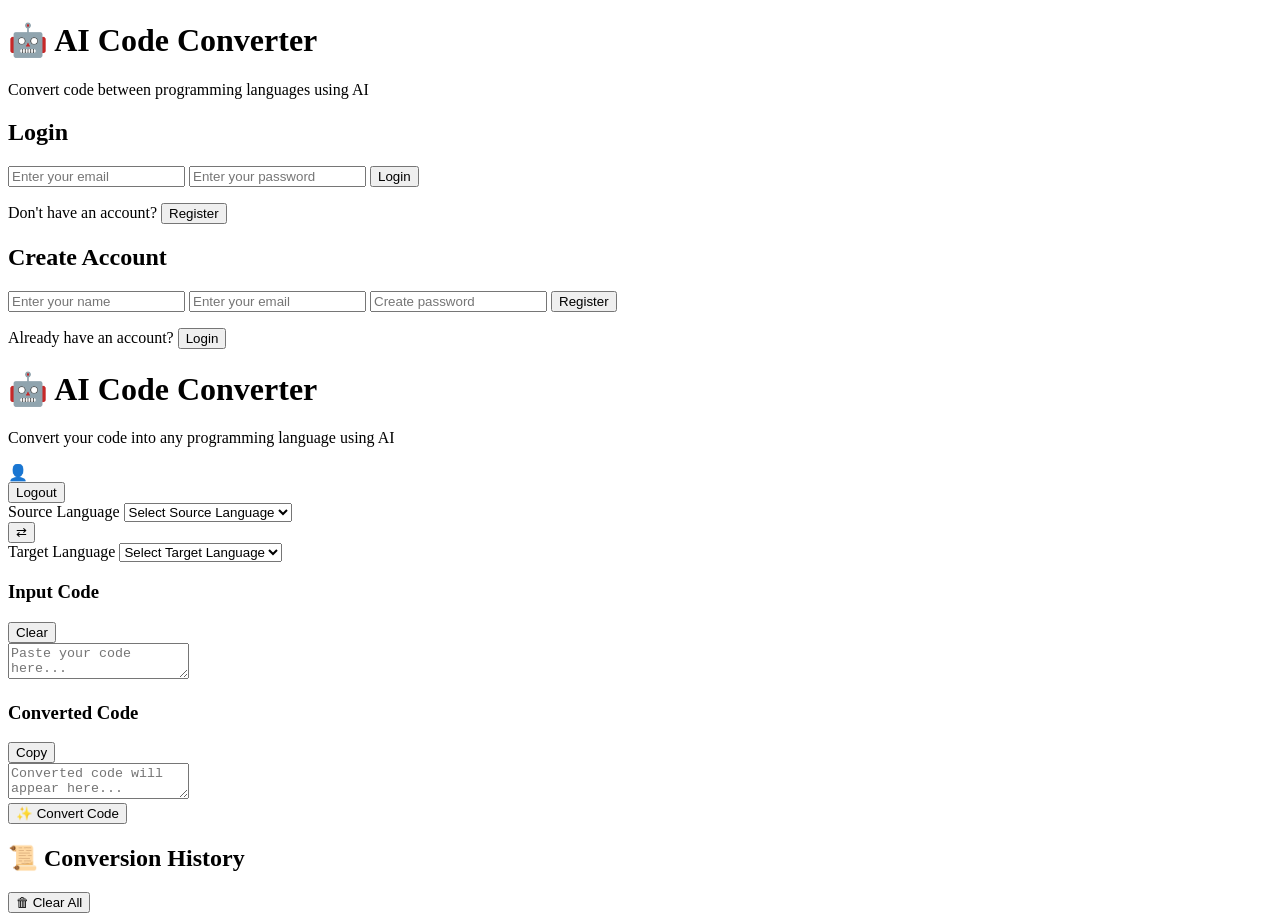
==== frontend/index.html @ 938c213e "first commit" ====
<!DOCTYPE html>
<html lang="en">

<head>

    <meta charset="UTF-8">

    <meta
        name="viewport"
        content="width=device-width, initial-scale=1.0"
    >

    <title>AI Code Converter</title>

    <link
        rel="stylesheet"
        href="/static/style.css"
    >

</head>


<body>


<!-- =========================
     AUTH CONTAINER
========================= -->

<div id="authContainer">

    <div class="auth-card">

        <h1>🤖 AI Code Converter</h1>

        <p>
            Convert code between programming languages using AI
        </p>


        <!-- =========================
             LOGIN FORM
        ========================= -->

        <div
            id="loginForm"
            class="auth-form"
        >

            <h2>Login</h2>


            <input
                type="email"
                id="loginEmail"
                placeholder="Enter your email"
            >


            <input
                type="password"
                id="loginPassword"
                placeholder="Enter your password"
            >


            <button
                type="button"
                id="loginButton"
            >
                Login
            </button>


            <p class="auth-switch">

                Don't have an account?

                <button
                    type="button"
                    id="showRegister"
                    class="link-button"
                >
                    Register
                </button>

            </p>

        </div>



        <!-- =========================
             REGISTER FORM
        ========================= -->

        <div
            id="registerForm"
            class="auth-form hidden"
        >

            <h2>Create Account</h2>


            <input
                type="text"
                id="registerName"
                placeholder="Enter your name"
            >


            <input
                type="email"
                id="registerEmail"
                placeholder="Enter your email"
            >


            <input
                type="password"
                id="registerPassword"
                placeholder="Create password"
            >


            <button
                type="button"
                id="registerButton"
            >
                Register
            </button>


            <p class="auth-switch">

                Already have an account?

                <button
                    type="button"
                    id="showLogin"
                    class="link-button"
                >
                    Login
                </button>

            </p>

        </div>


        <p id="authMessage"></p>

    </div>

</div>



<!-- =========================
     MAIN APPLICATION
========================= -->

<div
    class="container hidden"
    id="appContainer"
>


    <!-- TOP BAR -->

    <div class="top-bar">

        <div>

            <h1>
                🤖 AI Code Converter
            </h1>

            <p>
                Convert your code into any programming language using AI
            </p>

        </div>


        <div class="profile-section">

            <div class="profile-info">

                <span>👤</span>

                <div>

                    <strong id="profileName"></strong>

                    <small id="profileEmail"></small>

                </div>

            </div>


            <button
                type="button"
                id="logoutButton"
                class="logout-button"
            >
                Logout
            </button>

        </div>

    </div>



    <!-- =========================
         LANGUAGE SELECT
    ========================= -->

    <div class="language-container">


        <div class="language-box">

            <label for="sourceLanguage">
                Source Language
            </label>


            <select id="sourceLanguage">

                <option
                    value=""
                    selected
                    disabled
                >
                    Select Source Language
                </option>

                <option value="Python">Python</option>
                <option value="JavaScript">JavaScript</option>
                <option value="TypeScript">TypeScript</option>
                <option value="Java">Java</option>
                <option value="C">C</option>
                <option value="C++">C++</option>
                <option value="C#">C#</option>
                <option value="Go">Go</option>
                <option value="Rust">Rust</option>
                <option value="PHP">PHP</option>
                <option value="Ruby">Ruby</option>
                <option value="Swift">Swift</option>
                <option value="Kotlin">Kotlin</option>
                <option value="Dart">Dart</option>
                <option value="R">R</option>
                <option value="Scala">Scala</option>
                <option value="Perl">Perl</option>
                <option value="Lua">Lua</option>
                <option value="MATLAB">MATLAB</option>
                <option value="Julia">Julia</option>
                <option value="Haskell">Haskell</option>
                <option value="Elixir">Elixir</option>
                <option value="Erlang">Erlang</option>
                <option value="F#">F#</option>
                <option value="VB.NET">VB.NET</option>
                <option value="Objective-C">Objective-C</option>
                <option value="Assembly">Assembly</option>
                <option value="Fortran">Fortran</option>
                <option value="COBOL">COBOL</option>
                <option value="Groovy">Groovy</option>
                <option value="Solidity">Solidity</option>
                <option value="Racket">Racket</option>
                <option value="Scheme">Scheme</option>
                <option value="Common Lisp">Common Lisp</option>
                <option value="Prolog">Prolog</option>
                <option value="Pascal">Pascal</option>
                <option value="Delphi">Delphi</option>

            </select>

        </div>



        <button
            type="button"
            id="swapButton"
            class="swap-button"
        >
            ⇄
        </button>



        <div class="language-box">

            <label for="targetLanguage">
                Target Language
            </label>


            <select id="targetLanguage">

                <option
                    value=""
                    selected
                    disabled
                >
                    Select Target Language
                </option>

                <option value="Python">Python</option>
                <option value="JavaScript">JavaScript</option>
                <option value="TypeScript">TypeScript</option>
                <option value="Java">Java</option>
                <option value="C">C</option>
                <option value="C++">C++</option>
                <option value="C#">C#</option>
                <option value="Go">Go</option>
                <option value="Rust">Rust</option>
                <option value="PHP">PHP</option>
                <option value="Ruby">Ruby</option>
                <option value="Swift">Swift</option>
                <option value="Kotlin">Kotlin</option>
                <option value="Dart">Dart</option>
                <option value="R">R</option>
                <option value="Scala">Scala</option>
                <option value="Perl">Perl</option>
                <option value="Lua">Lua</option>
                <option value="MATLAB">MATLAB</option>
                <option value="Julia">Julia</option>
                <option value="Haskell">Haskell</option>
                <option value="Elixir">Elixir</option>
                <option value="Erlang">Erlang</option>
                <option value="F#">F#</option>
                <option value="VB.NET">VB.NET</option>
                <option value="Objective-C">Objective-C</option>
                <option value="Assembly">Assembly</option>
                <option value="Fortran">Fortran</option>
                <option value="COBOL">COBOL</option>
                <option value="Groovy">Groovy</option>
                <option value="Solidity">Solidity</option>
                <option value="Racket">Racket</option>
                <option value="Scheme">Scheme</option>
                <option value="Common Lisp">Common Lisp</option>
                <option value="Prolog">Prolog</option>
                <option value="Pascal">Pascal</option>
                <option value="Delphi">Delphi</option>

            </select>

        </div>

    </div>



    <!-- =========================
         CODE EDITORS
    ========================= -->

    <div class="code-container">


        <div class="code-box">

            <div class="code-title">

                <h3>Input Code</h3>

                <button
                    type="button"
                    id="clearButton"
                    class="small-button"
                >
                    Clear
                </button>

            </div>


            <textarea
                id="inputCode"
                placeholder="Paste your code here..."
            ></textarea>

        </div>



        <div class="code-box">

            <div class="code-title">

                <h3>Converted Code</h3>

                <button
                    type="button"
                    id="copyButton"
                    class="small-button"
                >
                    Copy
                </button>

            </div>


            <textarea
                id="outputCode"
                placeholder="Converted code will appear here..."
                readonly
            ></textarea>

        </div>

    </div>



    <!-- =========================
         CONVERT BUTTON
    ========================= -->

    <div class="button-container">

        <button
            type="button"
            id="convertButton"
            class="convert-button"
        >
            ✨ Convert Code
        </button>

    </div>


    <p id="statusMessage"></p>



    <!-- =========================
         HISTORY
    ========================= -->

    <div class="history-section">

        <div class="history-header">

            <h2>
                📜 Conversion History
            </h2>


            <button
                type="button"
                id="clearHistoryButton"
                class="danger-button"
            >
                🗑 Clear All
            </button>

        </div>


        <div id="historyList"></div>

    </div>


</div>



<!-- JAVASCRIPT -->

<script
    src="/static/script.js"
></script>


</body>

</html>
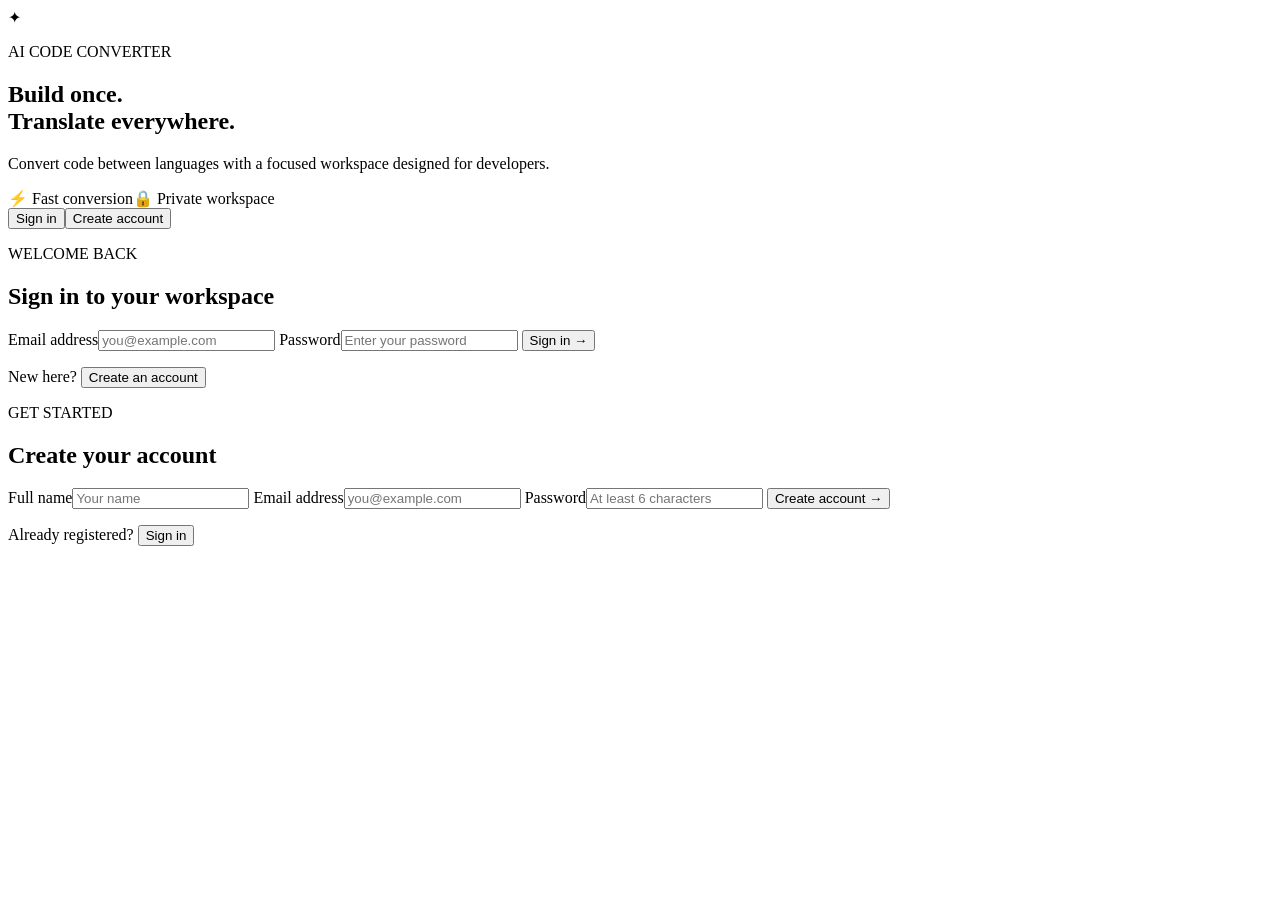
==== commit 5de5516e: "fix the ui and use SqlLint database" ====
--- a/frontend/index.html
+++ b/frontend/index.html
@@ -1,483 +1,40 @@
 <!DOCTYPE html>
 <html lang="en">
-
 <head>
-
     <meta charset="UTF-8">
-
-    <meta
-        name="viewport"
-        content="width=device-width, initial-scale=1.0"
-    >
-
-    <title>AI Code Converter</title>
-
-    <link
-        rel="stylesheet"
-        href="/static/style.css"
-    >
-
+    <meta name="viewport" content="width=device-width, initial-scale=1.0">
+    <title>Welcome · AI Code Converter</title>
+    <link rel="stylesheet" href="/static/style.css">
 </head>
-
-
-<body>
-
-
-<!-- =========================
-     AUTH CONTAINER
-========================= -->
-
-<div id="authContainer">
-
-    <div class="auth-card">
-
-        <h1>🤖 AI Code Converter</h1>
-
-        <p>
-            Convert code between programming languages using AI
-        </p>
-
-
-        <!-- =========================
-             LOGIN FORM
-        ========================= -->
-
-        <div
-            id="loginForm"
-            class="auth-form"
-        >
-
-            <h2>Login</h2>
-
-
-            <input
-                type="email"
-                id="loginEmail"
-                placeholder="Enter your email"
-            >
-
-
-            <input
-                type="password"
-                id="loginPassword"
-                placeholder="Enter your password"
-            >
-
-
-            <button
-                type="button"
-                id="loginButton"
-            >
-                Login
-            </button>
-
-
-            <p class="auth-switch">
-
-                Don't have an account?
-
-                <button
-                    type="button"
-                    id="showRegister"
-                    class="link-button"
-                >
-                    Register
-                </button>
-
-            </p>
-
-        </div>
-
-
-
-        <!-- =========================
-             REGISTER FORM
-        ========================= -->
-
-        <div
-            id="registerForm"
-            class="auth-form hidden"
-        >
-
-            <h2>Create Account</h2>
-
-
-            <input
-                type="text"
-                id="registerName"
-                placeholder="Enter your name"
-            >
-
-
-            <input
-                type="email"
-                id="registerEmail"
-                placeholder="Enter your email"
-            >
-
-
-            <input
-                type="password"
-                id="registerPassword"
-                placeholder="Create password"
-            >
-
-
-            <button
-                type="button"
-                id="registerButton"
-            >
-                Register
-            </button>
-
-
-            <p class="auth-switch">
-
-                Already have an account?
-
-                <button
-                    type="button"
-                    id="showLogin"
-                    class="link-button"
-                >
-                    Login
-                </button>
-
-            </p>
-
-        </div>
-
-
-        <p id="authMessage"></p>
-
-    </div>
-
-</div>
-
-
-
-<!-- =========================
-     MAIN APPLICATION
-========================= -->
-
-<div
-    class="container hidden"
-    id="appContainer"
->
-
-
-    <!-- TOP BAR -->
-
-    <div class="top-bar">
-
-        <div>
-
-            <h1>
-                🤖 AI Code Converter
-            </h1>
-
-            <p>
-                Convert your code into any programming language using AI
-            </p>
-
-        </div>
-
-
-        <div class="profile-section">
-
-            <div class="profile-info">
-
-                <span>👤</span>
-
-                <div>
-
-                    <strong id="profileName"></strong>
-
-                    <small id="profileEmail"></small>
-
-                </div>
-
+<body class="auth-page-shell">
+    <main id="authContainer" class="auth-layout">
+        <section class="auth-hero">
+            <div class="brand-mark">✦</div>
+            <p class="eyebrow">AI CODE CONVERTER</p>
+            <h1>Build once.<br><span>Translate everywhere.</span></h1>
+            <p class="hero-copy">Convert code between languages with a focused workspace designed for developers.</p>
+            <div class="hero-pills"><span>⚡ Fast conversion</span><span>🔒 Private workspace</span></div>
+        </section>
+        <section class="auth-card">
+            <div class="auth-tabs"><button id="loginTab" class="auth-tab active">Sign in</button><button id="registerTab" class="auth-tab">Create account</button></div>
+            <div id="loginForm" class="auth-form">
+                <p class="eyebrow">WELCOME BACK</p><h2>Sign in to your workspace</h2>
+                <label for="loginEmail">Email address</label><input type="email" id="loginEmail" placeholder="you@example.com" autocomplete="email">
+                <label for="loginPassword">Password</label><input type="password" id="loginPassword" placeholder="Enter your password" autocomplete="current-password">
+                <button type="button" id="loginButton" class="primary-button">Sign in <span>→</span></button>
+                <p class="auth-switch">New here? <button type="button" id="showRegister" class="link-button">Create an account</button></p>
             </div>
-
-
-            <button
-                type="button"
-                id="logoutButton"
-                class="logout-button"
-            >
-                Logout
-            </button>
-
-        </div>
-
-    </div>
-
-
-
-    <!-- =========================
-         LANGUAGE SELECT
-    ========================= -->
-
-    <div class="language-container">
-
-
-        <div class="language-box">
-
-            <label for="sourceLanguage">
-                Source Language
-            </label>
-
-
-            <select id="sourceLanguage">
-
-                <option
-                    value=""
-                    selected
-                    disabled
-                >
-                    Select Source Language
-                </option>
-
-                <option value="Python">Python</option>
-                <option value="JavaScript">JavaScript</option>
-                <option value="TypeScript">TypeScript</option>
-                <option value="Java">Java</option>
-                <option value="C">C</option>
-                <option value="C++">C++</option>
-                <option value="C#">C#</option>
-                <option value="Go">Go</option>
-                <option value="Rust">Rust</option>
-                <option value="PHP">PHP</option>
-                <option value="Ruby">Ruby</option>
-                <option value="Swift">Swift</option>
-                <option value="Kotlin">Kotlin</option>
-                <option value="Dart">Dart</option>
-                <option value="R">R</option>
-                <option value="Scala">Scala</option>
-                <option value="Perl">Perl</option>
-                <option value="Lua">Lua</option>
-                <option value="MATLAB">MATLAB</option>
-                <option value="Julia">Julia</option>
-                <option value="Haskell">Haskell</option>
-                <option value="Elixir">Elixir</option>
-                <option value="Erlang">Erlang</option>
-                <option value="F#">F#</option>
-                <option value="VB.NET">VB.NET</option>
-                <option value="Objective-C">Objective-C</option>
-                <option value="Assembly">Assembly</option>
-                <option value="Fortran">Fortran</option>
-                <option value="COBOL">COBOL</option>
-                <option value="Groovy">Groovy</option>
-                <option value="Solidity">Solidity</option>
-                <option value="Racket">Racket</option>
-                <option value="Scheme">Scheme</option>
-                <option value="Common Lisp">Common Lisp</option>
-                <option value="Prolog">Prolog</option>
-                <option value="Pascal">Pascal</option>
-                <option value="Delphi">Delphi</option>
-
-            </select>
-
-        </div>
-
-
-
-        <button
-            type="button"
-            id="swapButton"
-            class="swap-button"
-        >
-            ⇄
-        </button>
-
-
-
-        <div class="language-box">
-
-            <label for="targetLanguage">
-                Target Language
-            </label>
-
-
-            <select id="targetLanguage">
-
-                <option
-                    value=""
-                    selected
-                    disabled
-                >
-                    Select Target Language
-                </option>
-
-                <option value="Python">Python</option>
-                <option value="JavaScript">JavaScript</option>
-                <option value="TypeScript">TypeScript</option>
-                <option value="Java">Java</option>
-                <option value="C">C</option>
-                <option value="C++">C++</option>
-                <option value="C#">C#</option>
-                <option value="Go">Go</option>
-                <option value="Rust">Rust</option>
-                <option value="PHP">PHP</option>
-                <option value="Ruby">Ruby</option>
-                <option value="Swift">Swift</option>
-                <option value="Kotlin">Kotlin</option>
-                <option value="Dart">Dart</option>
-                <option value="R">R</option>
-                <option value="Scala">Scala</option>
-                <option value="Perl">Perl</option>
-                <option value="Lua">Lua</option>
-                <option value="MATLAB">MATLAB</option>
-                <option value="Julia">Julia</option>
-                <option value="Haskell">Haskell</option>
-                <option value="Elixir">Elixir</option>
-                <option value="Erlang">Erlang</option>
-                <option value="F#">F#</option>
-                <option value="VB.NET">VB.NET</option>
-                <option value="Objective-C">Objective-C</option>
-                <option value="Assembly">Assembly</option>
-                <option value="Fortran">Fortran</option>
-                <option value="COBOL">COBOL</option>
-                <option value="Groovy">Groovy</option>
-                <option value="Solidity">Solidity</option>
-                <option value="Racket">Racket</option>
-                <option value="Scheme">Scheme</option>
-                <option value="Common Lisp">Common Lisp</option>
-                <option value="Prolog">Prolog</option>
-                <option value="Pascal">Pascal</option>
-                <option value="Delphi">Delphi</option>
-
-            </select>
-
-        </div>
-
-    </div>
-
-
-
-    <!-- =========================
-         CODE EDITORS
-    ========================= -->
-
-    <div class="code-container">
-
-
-        <div class="code-box">
-
-            <div class="code-title">
-
-                <h3>Input Code</h3>
-
-                <button
-                    type="button"
-                    id="clearButton"
-                    class="small-button"
-                >
-                    Clear
-                </button>
-
+            <div id="registerForm" class="auth-form hidden">
+                <p class="eyebrow">GET STARTED</p><h2>Create your account</h2>
+                <label for="registerName">Full name</label><input type="text" id="registerName" placeholder="Your name" autocomplete="name">
+                <label for="registerEmail">Email address</label><input type="email" id="registerEmail" placeholder="you@example.com" autocomplete="email">
+                <label for="registerPassword">Password</label><input type="password" id="registerPassword" placeholder="At least 6 characters" autocomplete="new-password">
+                <button type="button" id="registerButton" class="primary-button">Create account <span>→</span></button>
+                <p class="auth-switch">Already registered? <button type="button" id="showLogin" class="link-button">Sign in</button></p>
             </div>
-
-
-            <textarea
-                id="inputCode"
-                placeholder="Paste your code here..."
-            ></textarea>
-
-        </div>
-
-
-
-        <div class="code-box">
-
-            <div class="code-title">
-
-                <h3>Converted Code</h3>
-
-                <button
-                    type="button"
-                    id="copyButton"
-                    class="small-button"
-                >
-                    Copy
-                </button>
-
-            </div>
-
-
-            <textarea
-                id="outputCode"
-                placeholder="Converted code will appear here..."
-                readonly
-            ></textarea>
-
-        </div>
-
-    </div>
-
-
-
-    <!-- =========================
-         CONVERT BUTTON
-    ========================= -->
-
-    <div class="button-container">
-
-        <button
-            type="button"
-            id="convertButton"
-            class="convert-button"
-        >
-            ✨ Convert Code
-        </button>
-
-    </div>
-
-
-    <p id="statusMessage"></p>
-
-
-
-    <!-- =========================
-         HISTORY
-    ========================= -->
-
-    <div class="history-section">
-
-        <div class="history-header">
-
-            <h2>
-                📜 Conversion History
-            </h2>
-
-
-            <button
-                type="button"
-                id="clearHistoryButton"
-                class="danger-button"
-            >
-                🗑 Clear All
-            </button>
-
-        </div>
-
-
-        <div id="historyList"></div>
-
-    </div>
-
-
-</div>
-
-
-
-<!-- JAVASCRIPT -->
-
-<script
-    src="/static/script.js"
-></script>
-
-
+            <p id="authMessage" role="alert"></p>
+        </section>
+    </main>
+    <script src="/static/script.js"></script>
 </body>
-
-</html>+</html>
